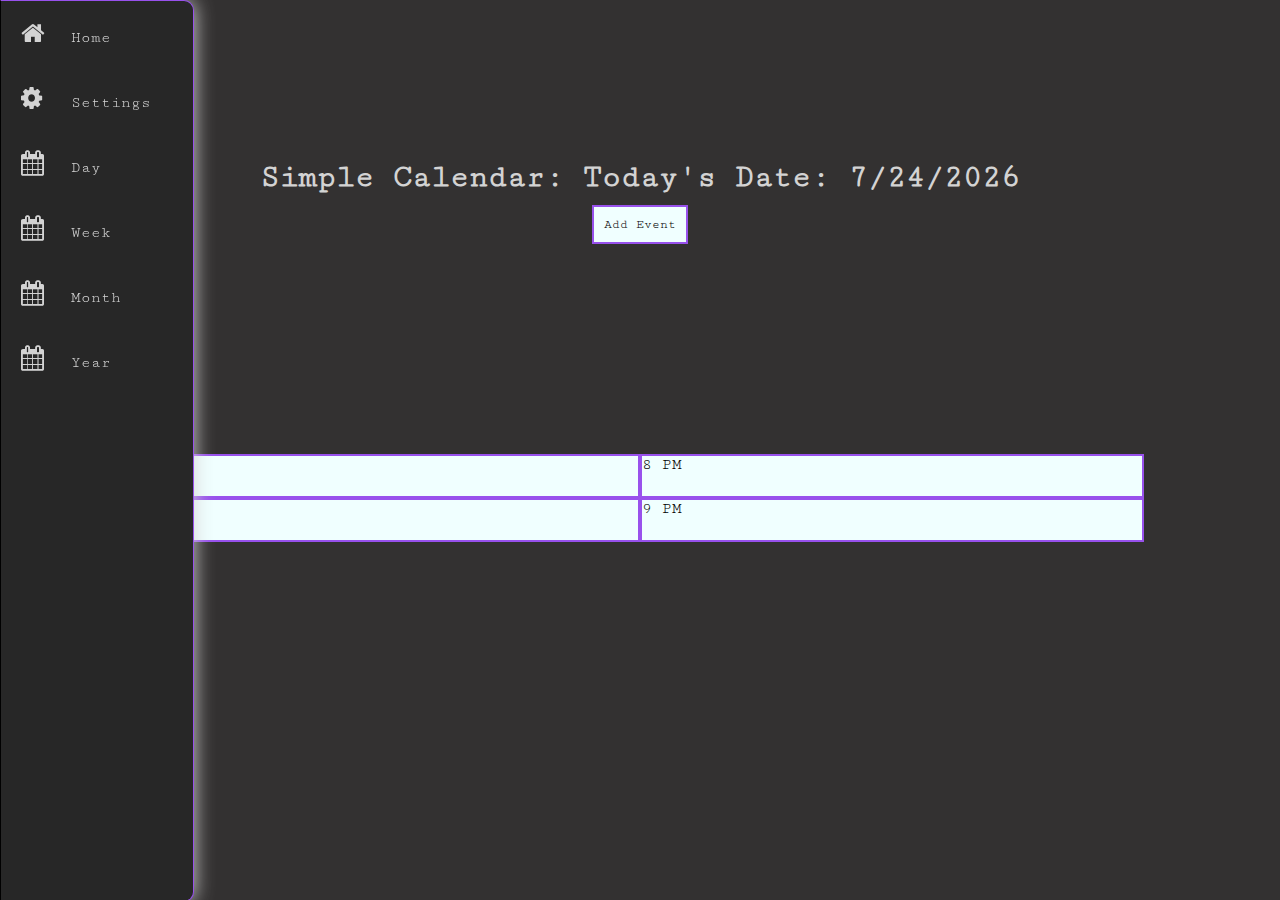
==== Homepage/index.html @ d7f36fc0 "aesthetic changes + logo" ====
<!DOCTYPE html>

<html lang="en">
    <head>
        <link rel="stylesheet" href="index-style.css">
        <link rel="stylesheet" href="https://cdnjs.cloudflare.com/ajax/libs/font-awesome/4.7.0/css/font-awesome.min.css">
        <script src = "index.js" defer></script>
        <meta charset="UTF-8">
        <link href="https://fonts.googleapis.com/css2?family=Cutive+Mono&display=swap" rel="stylesheet">

    </head>
    <body>
        <img src="../Logo/sclogo.png">
        <div class = "simple-calendar-homepage">
            <h1 class="title">Simple Calendar: Today's Date:
                <script>
            date = new Date().toLocaleDateString();
            document.write(date);
            </script>
            </h1>
            <button class="button addEvent">Add Event</button>
            <div class = "calendar main">
                <div class = "calendar firstHalf"></div>
                <div class = "calendar secondHalf"></div>



            </div>

            <div class = "popup addEvent" style = "margin-top: 50px;">
                <h1 class =  "title">Add Event</h1>
                <label for = "eventName"><strong>Event Name</strong></label>
                <input class = "userInput" id = "eventName" type = "text">
                <div class = "eventTime">
                    <div>
                        <h3 style = "margin-bottom: 0px;">startTime</h3>
                        <input class = "userInput startTime"  type = "text">
                    </div>
                    <div>
                        <h3  style ="margin-bottom: 0px;">endTime</h3>
                        <input class = "userInput endTime"  type = "text">
                    </div>
                </div>
                <button style = "margin-left: auto; margin-top: auto;" class = "button2 add">Add Event</button>
            </div>
        </div>

        </main>
        <div class="sidebar">
            <ul>
                <li class="sidebar-item"><i class="fa fa-home"></i>Home</li>
                <li class="sidebar-item"><i class="fa fa-gear"></i>Settings</li>
                <li class="sidebar-item"><i class="fa fa-calendar"></i>Day</li>
                <li class="sidebar-item"><i class="fa fa-calendar"></i>Week</li>
                <li class="sidebar-item"><i class="fa fa-calendar"></i>Month</li>
                <li class="sidebar-item"><i class="fa fa-calendar"></i>Year</li>
            </ul>
        </div>

    </body>
</html>
---- Homepage/index-style.css ----
body {
    background-color:#333131;
    font-family:'Cutive Mono', monospace;
}

*{
    margin:0;
    padding:0;
}
.title{
    display:flex; 
    color:lightgray;
}

.calendar.main{
    display: flex;
    margin-top: 200px;
}

.timebox {
    width: 500px;
    height:40px;
    border: 2px solid #9851EC;
    background-color:azure;
    margin:0px;
}
.firstHalf{
    margin-right: 0px;
}
.secondHalf{
    margin-left: 0px;
}
.text{
    text-align:center;
}

.button{
    display:flex;
    border: 2px solid #9851EC;
    background-color:azure;
    padding:10px;
    margin:10px;
    font-family:'Cutive Mono', monospace;
}

.button2 {
    display:flex;
    justify-content:center;
    align-items:center;
    background-color:#9851EC;
    font-weight: bolder;
    font-size: large;
    color:azure;
    width: 300px;
    height:75px;
}

.simple-calendar-homepage{
    display: flex;
    flex-direction: column;
    align-items: center;
}

.popup.addEvent {
    display: none;
    background-color: rgb(128, 120, 120);
    border-style: solid;
    border-color: black;
    width:800px;
    height:600px;
    position: relative;
    top:-500px;
    
    flex-direction: column;
}

.userInput {
    border: 2px;
    border-color:#9851EC;
    margin-top: 0px;
    padding:10px;
}
.eventTime{
    padding-left: 0px;
    display: flex;
}
.text{
    
    color:white;
    margin-left:4.5rem;
}
.sidebar{
    position: fixed;
    top: 0;
    left: 0;
    width: 4rem;
    height: 100vh;
    background-color:rgb(39, 39, 39);
    border-top-right-radius: 10px;
    border-bottom-right-radius: 10px;
    overflow: hidden;
    white-space: nowrap;
    box-shadow: 0px 0px 20px #d4d4d4;
    transition: 0.2s ease;
    border: 1px solid;
    border-right-color:#9851EC;
    border-top-color:#9851EC;
    border-bottom-color:#9851EC;
}
.sidebar:hover{
    width:12rem;
}
.sidebar .sidebar-item{
    padding: 10px;
    color:lightgray;
}
.sidebar .sidebar-item:hover{
    background-color:#9851EC;
    cursor: pointer;
}

.sidebar .sidebar-item .fa{
    font-size: 25px;
    width: 40px;
    padding: 10px;
    color:lightgray;
}
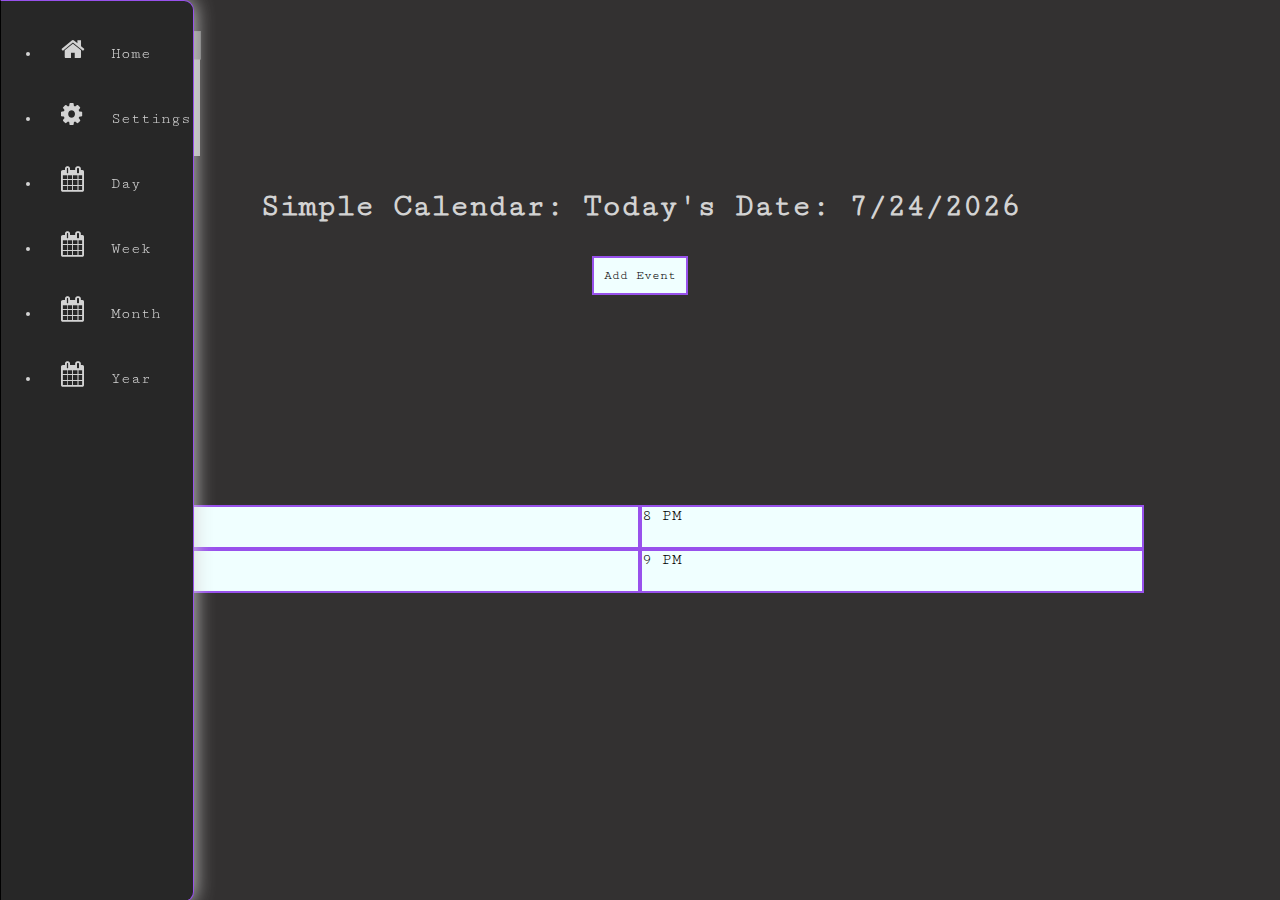
==== commit e4d0a992: "Merge branch 'main' into index-html" ====
--- a/Homepage/index.html
+++ b/Homepage/index.html
@@ -27,21 +27,25 @@
 
             </div>
 
-            <div class = "popup addEvent" style = "margin-top: 50px;">
-                <h1 class =  "title">Add Event</h1>
-                <label for = "eventName"><strong>Event Name</strong></label>
-                <input class = "userInput" id = "eventName" type = "text">
-                <div class = "eventTime">
+            <div class = "popup addEvent" >
+                <h1 class =  "title" style = "margin-left: var(--margin_standard);">Add Event</h1>
+                <form class = "form addEvent">
                     <div>
-                        <h3 style = "margin-bottom: 0px;">startTime</h3>
-                        <input class = "userInput startTime"  type = "text">
+                        <label for = "eventName" style = "margin-left: var(--margin_standard);"><strong>Event Name</strong></label><br>
+                        <input class = "userInput" id = "eventName" type = "text">
                     </div>
-                    <div>
-                        <h3  style ="margin-bottom: 0px;">endTime</h3>
-                        <input class = "userInput endTime"  type = "text">
+                    <div class = "eventTime">
+                        <div>
+                            <label for = "startTime" style = "margin-bottom: 0px; margin-left: var(--margin_standard);"><strong>startTime</strong></label><br>
+                            <input class = "userInput" id = "startTime" type = "text">
+                        </div>
+                        <div>
+                            <label for = "endTime"  style ="margin-bottom: 0px;"><strong>endTime</strong></label><br>
+                            <input class = "userInput" id = "endTime" type = "text">
+                        </div>
                     </div>
-                </div>
-                <button style = "margin-left: auto; margin-top: auto;" class = "button2 add">Add Event</button>
+                    <button style = "margin-left: auto; margin-top: auto;" class = "button2 add">Add Event</button>
+                </form>
             </div>
         </div>
 
--- a/Homepage/index-style.css
+++ b/Homepage/index-style.css
@@ -1,12 +1,15 @@
 body {
     background-color:#333131;
     font-family:'Cutive Mono', monospace;
+
 }
 
-*{
-    margin:0;
-    padding:0;
+.simple-calendar-homepage{
+    display: flex;
+    flex-direction: column;
+    align-items: center;
 }
+
 .title{
     display:flex; 
     color:lightgray;
@@ -55,11 +58,7 @@
     height:75px;
 }
 
-.simple-calendar-homepage{
-    display: flex;
-    flex-direction: column;
-    align-items: center;
-}
+/*AddEvent*/
 
 .popup.addEvent {
     display: none;
@@ -69,7 +68,7 @@
     width:800px;
     height:600px;
     position: relative;
-    top:-500px;
+    top:-300px;
     
     flex-direction: column;
 }
@@ -89,6 +88,25 @@
     color:white;
     margin-left:4.5rem;
 }
+
+.form.addEvent {
+    display: flex;
+    flex-direction: column;
+    height:100%;
+    gap:30px;
+}
+#eventName {
+    width: 75%;
+    margin-left: var(--margin_standard);
+}
+
+#startTime {
+    margin-left: var(--margin_standard);
+    margin-right:var(--margin_standard);
+}
+
+/*Sidebar*/
+
 .sidebar{
     position: fixed;
     top: 0;
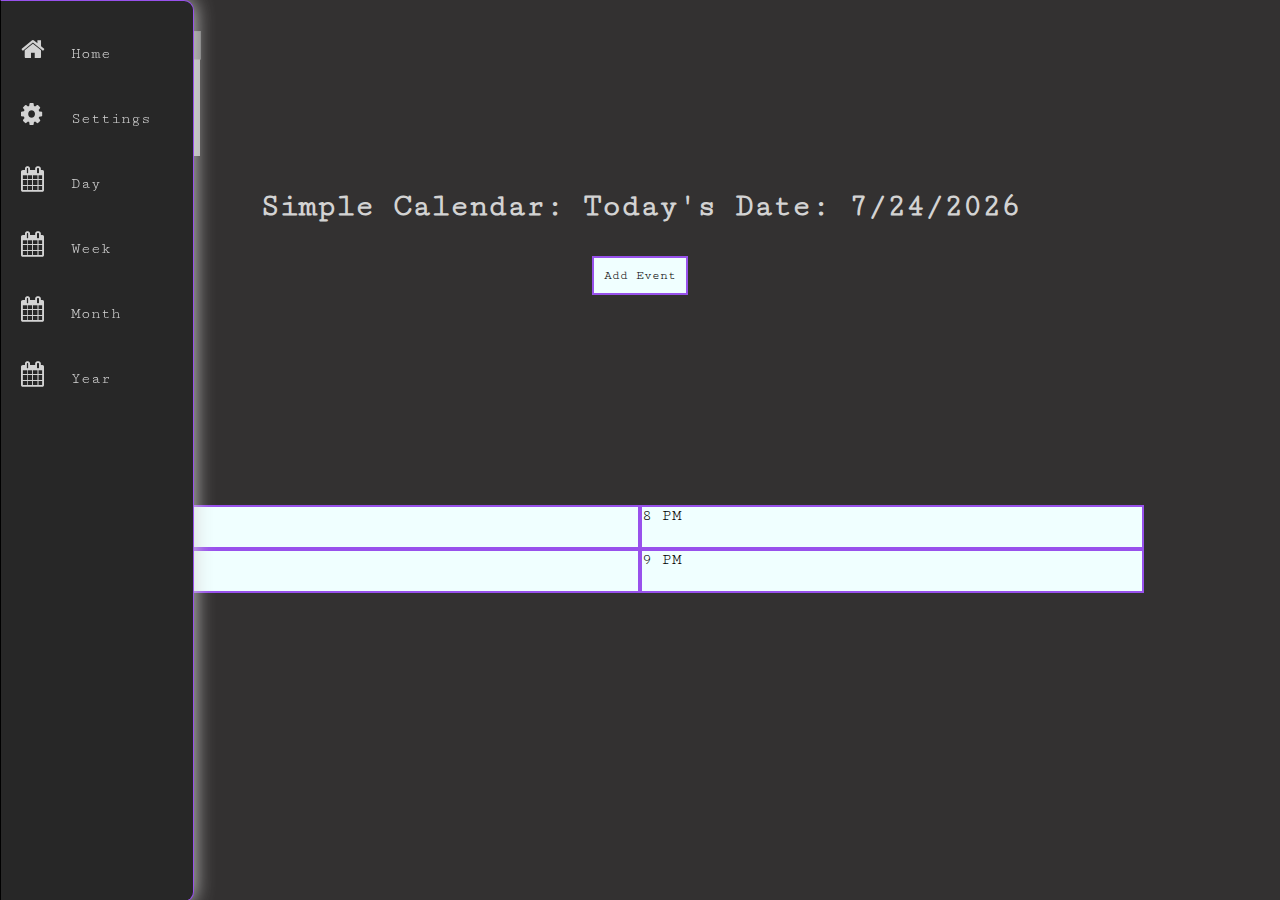
==== commit 5a60caf2: "fixed bullet points in sidebar" ====
--- a/Homepage/index.html
+++ b/Homepage/index.html
@@ -51,7 +51,7 @@
 
         </main>
         <div class="sidebar">
-            <ul>
+            <ul style = "list-style: none; padding-left: 0px;">
                 <li class="sidebar-item"><i class="fa fa-home"></i>Home</li>
                 <li class="sidebar-item"><i class="fa fa-gear"></i>Settings</li>
                 <li class="sidebar-item"><i class="fa fa-calendar"></i>Day</li>
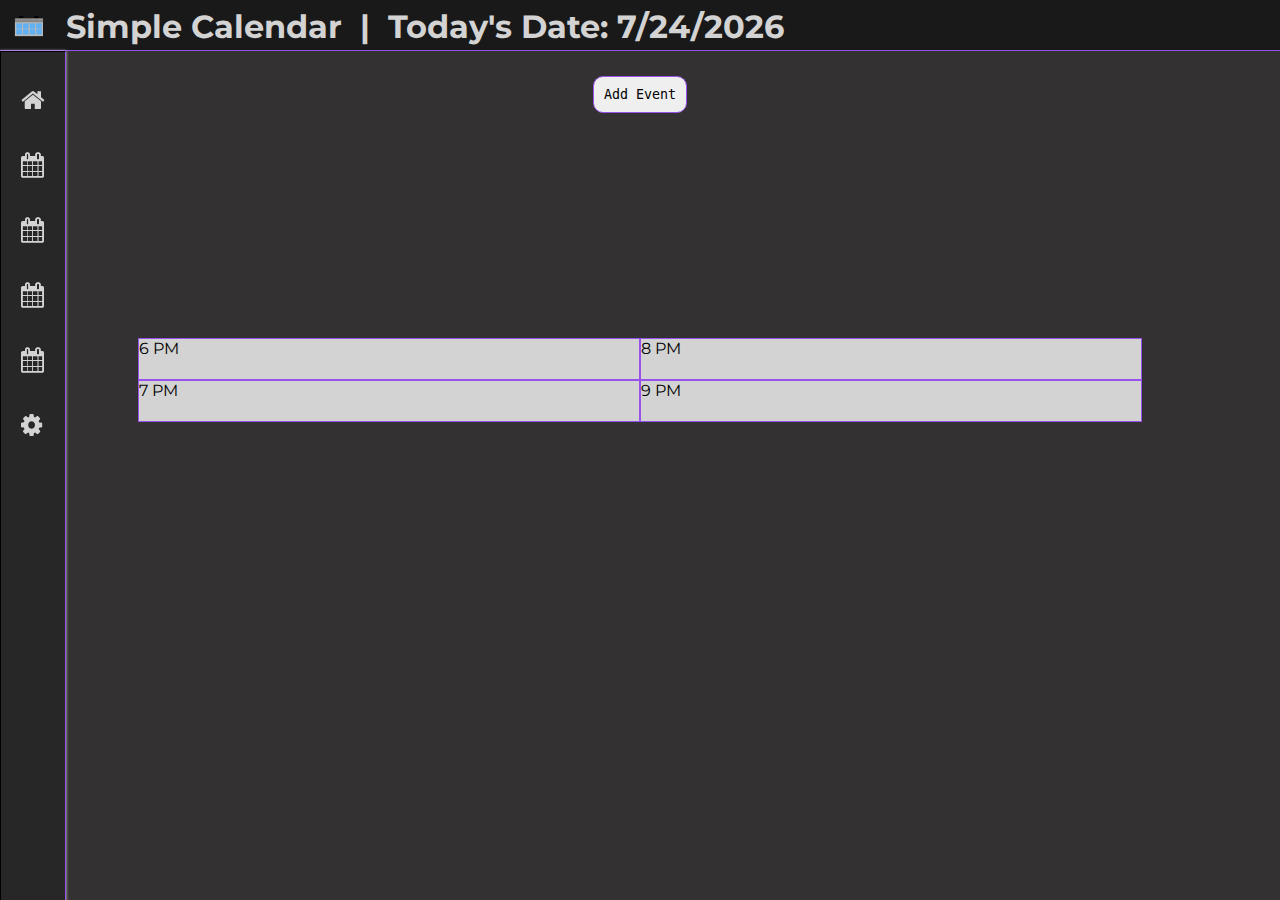
==== commit 3afb1a41: "LAYOUT SHEEEE SEXY" ====
--- a/Homepage/index.html
+++ b/Homepage/index.html
@@ -6,18 +6,27 @@
         <link rel="stylesheet" href="https://cdnjs.cloudflare.com/ajax/libs/font-awesome/4.7.0/css/font-awesome.min.css">
         <script src = "index.js" defer></script>
         <meta charset="UTF-8">
-        <link href="https://fonts.googleapis.com/css2?family=Cutive+Mono&display=swap" rel="stylesheet">
+        <link href="https://fonts.googleapis.com/css2?family=Montserrat:wght@200;400&display=swap" rel="stylesheet">
 
     </head>
     <body>
-        <img src="../Logo/sclogo.png">
+        <div class="header">
+            <div class="bar">
+                <div class="image">
+                    <img src="../Logo/sclogo.png" width="30" height="22">
+                </div>
+                <div class="title">
+                    <h1 class="title"> &nbsp  Simple Calendar &nbsp| &nbspToday's Date:
+                        <script>
+                    date = new Date().toLocaleDateString();
+                    document.write(date);
+                    </script>
+                    </h1>
+                </div>
+            </div>
+        </div>
         <div class = "simple-calendar-homepage">
-            <h1 class="title">Simple Calendar: Today's Date:
-                <script>
-            date = new Date().toLocaleDateString();
-            document.write(date);
-            </script>
-            </h1>
+           
             <button class="button addEvent">Add Event</button>
             <div class = "calendar main">
                 <div class = "calendar firstHalf"></div>
@@ -26,7 +35,6 @@
 
 
             </div>
-
             <div class = "popup addEvent" >
                 <h1 class =  "title" style = "margin-left: var(--margin_standard);">Add Event</h1>
                 <form class = "form addEvent">
@@ -52,12 +60,32 @@
         </main>
         <div class="sidebar">
             <ul style = "list-style: none; padding-left: 0px;">
-                <li class="sidebar-item"><i class="fa fa-home"></i>Home</li>
-                <li class="sidebar-item"><i class="fa fa-gear"></i>Settings</li>
-                <li class="sidebar-item"><i class="fa fa-calendar"></i>Day</li>
-                <li class="sidebar-item"><i class="fa fa-calendar"></i>Week</li>
-                <li class="sidebar-item"><i class="fa fa-calendar"></i>Month</li>
-                <li class="sidebar-item"><i class="fa fa-calendar"></i>Year</li>
+                <li class="sidebar-item">
+                    <i class="fa fa-home">
+
+                    </i>
+                    Home
+                </li>
+                <li class="sidebar-item">
+                    <i class="fa fa-calendar"></i>
+                    Day
+                </li>
+                <li class="sidebar-item">
+                    <i class="fa fa-calendar"></i>
+                    Week
+                </li>
+                <li class="sidebar-item">
+                    <i class="fa fa-calendar"></i>
+                    Month
+                </li>
+                <li class="sidebar-item">
+                    <i class="fa fa-calendar"></i>
+                    Year
+                </li>
+                <li class="sidebar-item">
+                    <i class="fa fa-gear"></i>
+                    Settings
+                </li>
             </ul>
         </div>
 
--- a/Homepage/index-style.css
+++ b/Homepage/index-style.css
@@ -1,7 +1,15 @@
 body {
     background-color:#333131;
-    font-family:'Cutive Mono', monospace;
-
+    font-family:'Montserrat', sans-serif;
+    margin:0;
+    padding:0;
+}
+.header {
+    display:flex;
+    width: 100%;
+    height: 50px;
+    background-color:rgba(22, 21, 21, 0.849);
+    border-bottom:1px solid#9851EC;
 }
 
 .simple-calendar-homepage{
@@ -9,10 +17,13 @@
     flex-direction: column;
     align-items: center;
 }
-
 .title{
-    display:flex; 
+    display:inline-block;
     color:lightgray;
+    justify-content:space-between;
+    align-items:center;
+    position:relative;
+    top:-7px;
 }
 
 .calendar.main{
@@ -23,8 +34,8 @@
 .timebox {
     width: 500px;
     height:40px;
-    border: 2px solid #9851EC;
-    background-color:azure;
+    border: 1px solid #9851EC;
+    background-color:lightgray;
     margin:0px;
 }
 .firstHalf{
@@ -39,11 +50,19 @@
 
 .button{
     display:flex;
-    border: 2px solid #9851EC;
-    background-color:azure;
+    border: 1px solid #9851EC;
+    background-color;
     padding:10px;
-    margin:10px;
+    margin:25px;
     font-family:'Cutive Mono', monospace;
+    color:black;
+    cursor:pointer;
+    transition: all 0.3s ease 0s;
+    border-radius:10px;
+}
+
+.button:hover {
+    background-color:rgb(211, 211, 211, 0.8)
 }
 
 .button2 {
@@ -69,7 +88,6 @@
     height:600px;
     position: relative;
     top:-300px;
-    
     flex-direction: column;
 }
 
@@ -85,7 +103,7 @@
 }
 .text{
     
-    color:white;
+    color:lightgray;
     margin-left:4.5rem;
 }
 
@@ -114,16 +132,15 @@
     width: 4rem;
     height: 100vh;
     background-color:rgb(39, 39, 39);
-    border-top-right-radius: 10px;
-    border-bottom-right-radius: 10px;
     overflow: hidden;
     white-space: nowrap;
-    box-shadow: 0px 0px 20px #d4d4d4;
+    box-shadow: 0px 0px 3px #d4d4d4;
     transition: 0.2s ease;
     border: 1px solid;
     border-right-color:#9851EC;
-    border-top-color:#9851EC;
     border-bottom-color:#9851EC;
+    justify-content:bottom;
+    margin-top:51px;
 }
 .sidebar:hover{
     width:12rem;
@@ -143,3 +160,9 @@
     padding: 10px;
     color:lightgray;
 }
+.image {
+    display:inline-block;
+    padding-left:14px;
+    position:relative;
+    top:-15px;
+}
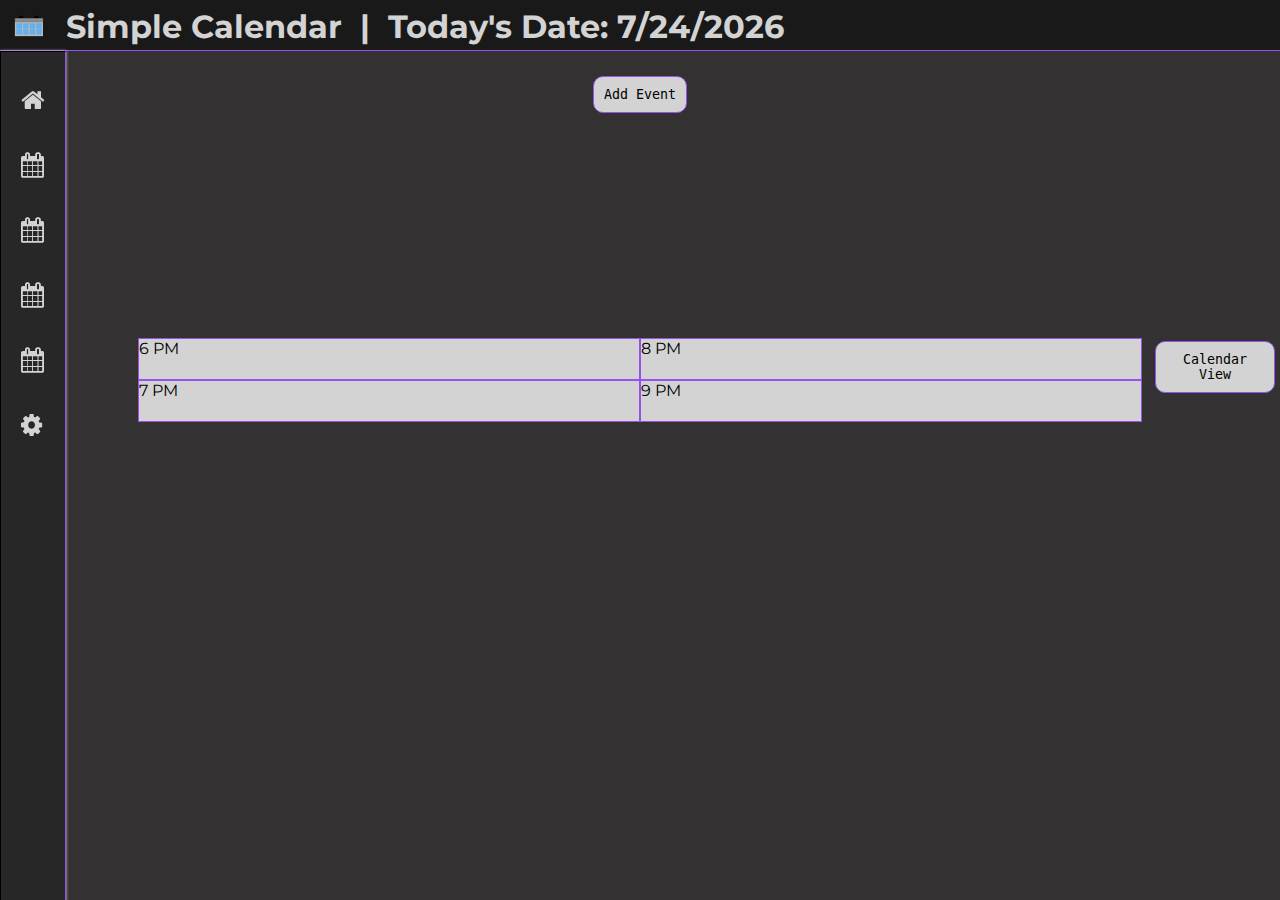
==== commit 45b2c039: "toggle button made" ====
--- a/Homepage/index.html
+++ b/Homepage/index.html
@@ -35,6 +35,7 @@
 
 
             </div>
+            <button class="button toggleView" style="position: relative;left: 575px; top:-106px; width:120px; justify-content: center;">Calendar View</button>
             <div class = "popup addEvent" >
                 <h1 class =  "title" style = "margin-left: var(--margin_standard);">Add Event</h1>
                 <form class = "form addEvent">
--- a/Homepage/index-style.css
+++ b/Homepage/index-style.css
@@ -51,7 +51,7 @@
 .button{
     display:flex;
     border: 1px solid #9851EC;
-    background-color;
+    background-color:lightgray;
     padding:10px;
     margin:25px;
     font-family:'Cutive Mono', monospace;
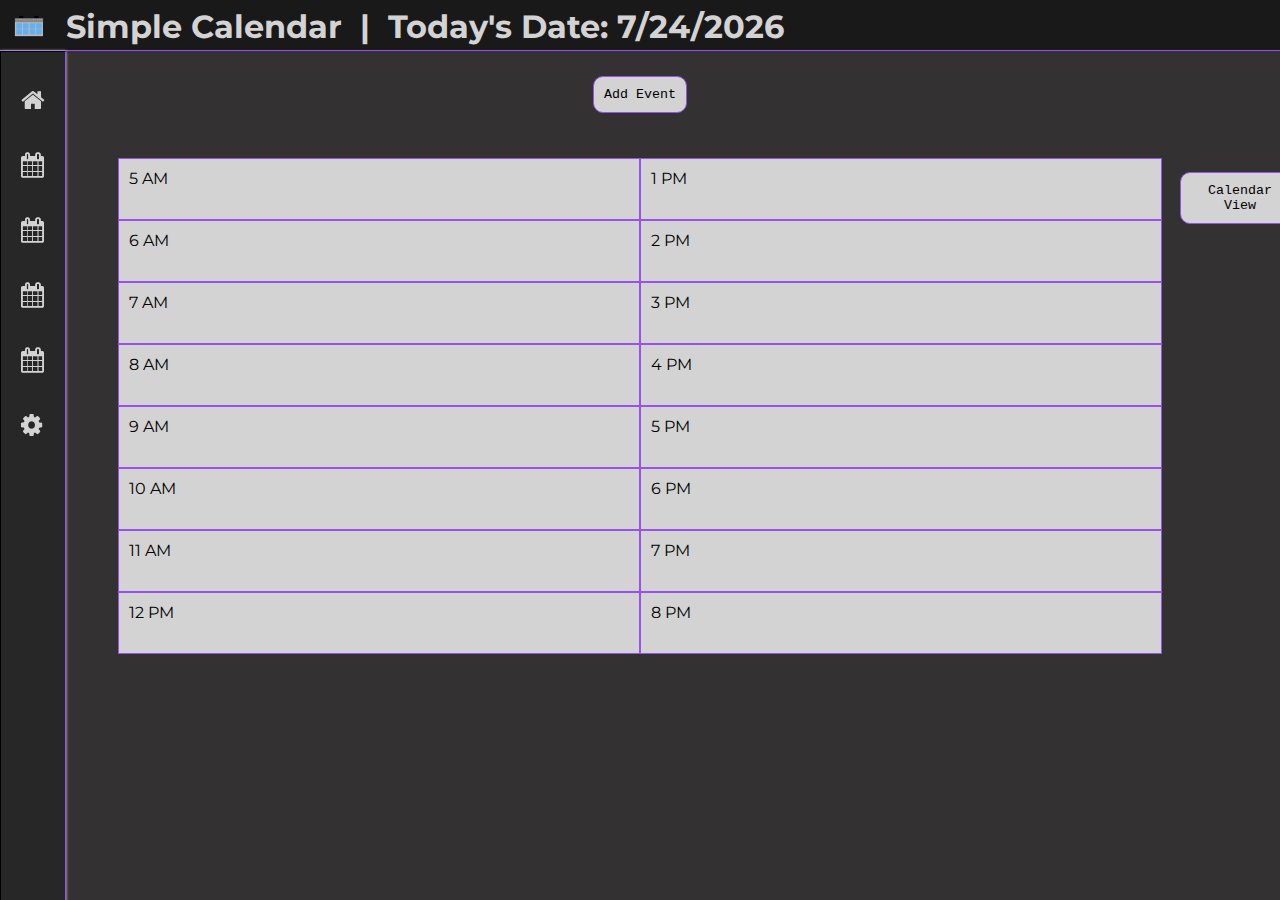
==== commit d5a59524: "fixed butt placement" ====
--- a/Homepage/index.html
+++ b/Homepage/index.html
@@ -35,7 +35,7 @@
 
 
             </div>
-            <button class="button toggleView" style="position: relative;left: 575px; top:-106px; width:120px; justify-content: center;">Calendar View</button>
+            <button class="button toggleView" style="position: relative;left: 600px; top:-507px; width:120px; justify-content: center;">Calendar View</button>
             <div class = "popup addEvent" >
                 <h1 class =  "title" style = "margin-left: var(--margin_standard);">Add Event</h1>
                 <form class = "form addEvent">
--- a/Homepage/index-style.css
+++ b/Homepage/index-style.css
@@ -28,7 +28,7 @@
 
 .calendar.main{
     display: flex;
-    margin-top: 200px;
+    margin-top: 20px;
 }
 
 .timebox {
@@ -37,6 +37,7 @@
     border: 1px solid #9851EC;
     background-color:lightgray;
     margin:0px;
+    padding:10px;
 }
 .firstHalf{
     margin-right: 0px;
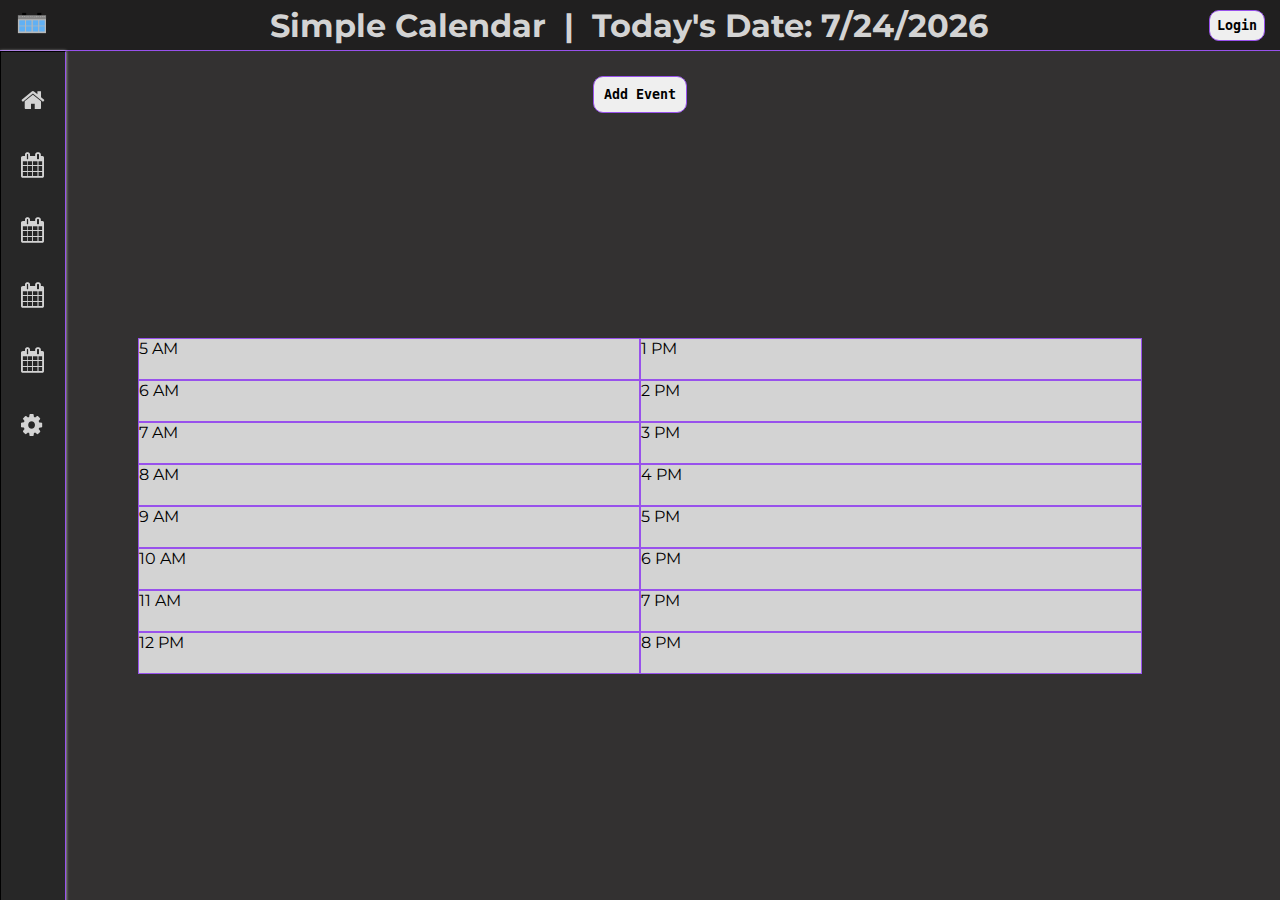
==== commit d8d86c55: "more aesthetics added login button" ====
--- a/Homepage/index.html
+++ b/Homepage/index.html
@@ -11,7 +11,6 @@
     </head>
     <body>
         <div class="header">
-            <div class="bar">
                 <div class="image">
                     <img src="../Logo/sclogo.png" width="30" height="22">
                 </div>
@@ -23,11 +22,11 @@
                     </script>
                     </h1>
                 </div>
-            </div>
+                <button class="login"><strong>Login</strong></button>
         </div>
         <div class = "simple-calendar-homepage">
            
-            <button class="button addEvent">Add Event</button>
+            <button class="button addEvent"><strong>Add Event</strong></button>
             <div class = "calendar main">
                 <div class = "calendar firstHalf"></div>
                 <div class = "calendar secondHalf"></div>
@@ -35,7 +34,6 @@
 
 
             </div>
-            <button class="button toggleView" style="position: relative;left: 600px; top:-507px; width:120px; justify-content: center;">Calendar View</button>
             <div class = "popup addEvent" >
                 <h1 class =  "title" style = "margin-left: var(--margin_standard);">Add Event</h1>
                 <form class = "form addEvent">
@@ -84,7 +82,9 @@
                     Year
                 </li>
                 <li class="sidebar-item">
-                    <i class="fa fa-gear"></i>
+                    <i class="fa fa-gear">
+
+                    </i>
                     Settings
                 </li>
             </ul>
--- a/Homepage/index-style.css
+++ b/Homepage/index-style.css
@@ -10,8 +10,14 @@
     height: 50px;
     background-color:rgba(22, 21, 21, 0.849);
     border-bottom:1px solid#9851EC;
+    margin-left:auto;
+    justify-content:space-between;
+    align-items:center;
+    transition: all 0.3s ease 0s;
 }
-
+.header:hover {
+    background-color:rgba(22, 21, 21, 0.649)
+}
 .simple-calendar-homepage{
     display: flex;
     flex-direction: column;
@@ -20,15 +26,13 @@
 .title{
     display:inline-block;
     color:lightgray;
-    justify-content:space-between;
-    align-items:center;
     position:relative;
-    top:-7px;
+    white-space:nowrap;
 }
 
 .calendar.main{
     display: flex;
-    margin-top: 20px;
+    margin-top: 200px;
 }
 
 .timebox {
@@ -37,7 +41,6 @@
     border: 1px solid #9851EC;
     background-color:lightgray;
     margin:0px;
-    padding:10px;
 }
 .firstHalf{
     margin-right: 0px;
@@ -52,7 +55,7 @@
 .button{
     display:flex;
     border: 1px solid #9851EC;
-    background-color:lightgray;
+    background-color;
     padding:10px;
     margin:25px;
     font-family:'Cutive Mono', monospace;
@@ -136,7 +139,7 @@
     overflow: hidden;
     white-space: nowrap;
     box-shadow: 0px 0px 3px #d4d4d4;
-    transition: 0.2s ease;
+    transition: 0.3s ease;
     border: 1px solid;
     border-right-color:#9851EC;
     border-bottom-color:#9851EC;
@@ -151,6 +154,7 @@
     color:lightgray;
 }
 .sidebar .sidebar-item:hover{
+    transition: 0.2s ease;
     background-color:#9851EC;
     cursor: pointer;
 }
@@ -163,7 +167,21 @@
 }
 .image {
     display:inline-block;
-    padding-left:14px;
+    padding-left:17px;
     position:relative;
-    top:-15px;
 }
+.login {
+    display:flex;
+     border: 1px solid #9851EC;
+     background-color;
+    padding:7px;
+     margin:15px;
+     font-family:'Cutive Mono', monospace;
+     color:black;
+    cursor:pointer;
+     transition: all 0.3s ease 0s;
+     border-radius:10px;
+}
+.login:hover {
+    background-color:rgb(211, 211, 211, 0.8)
+}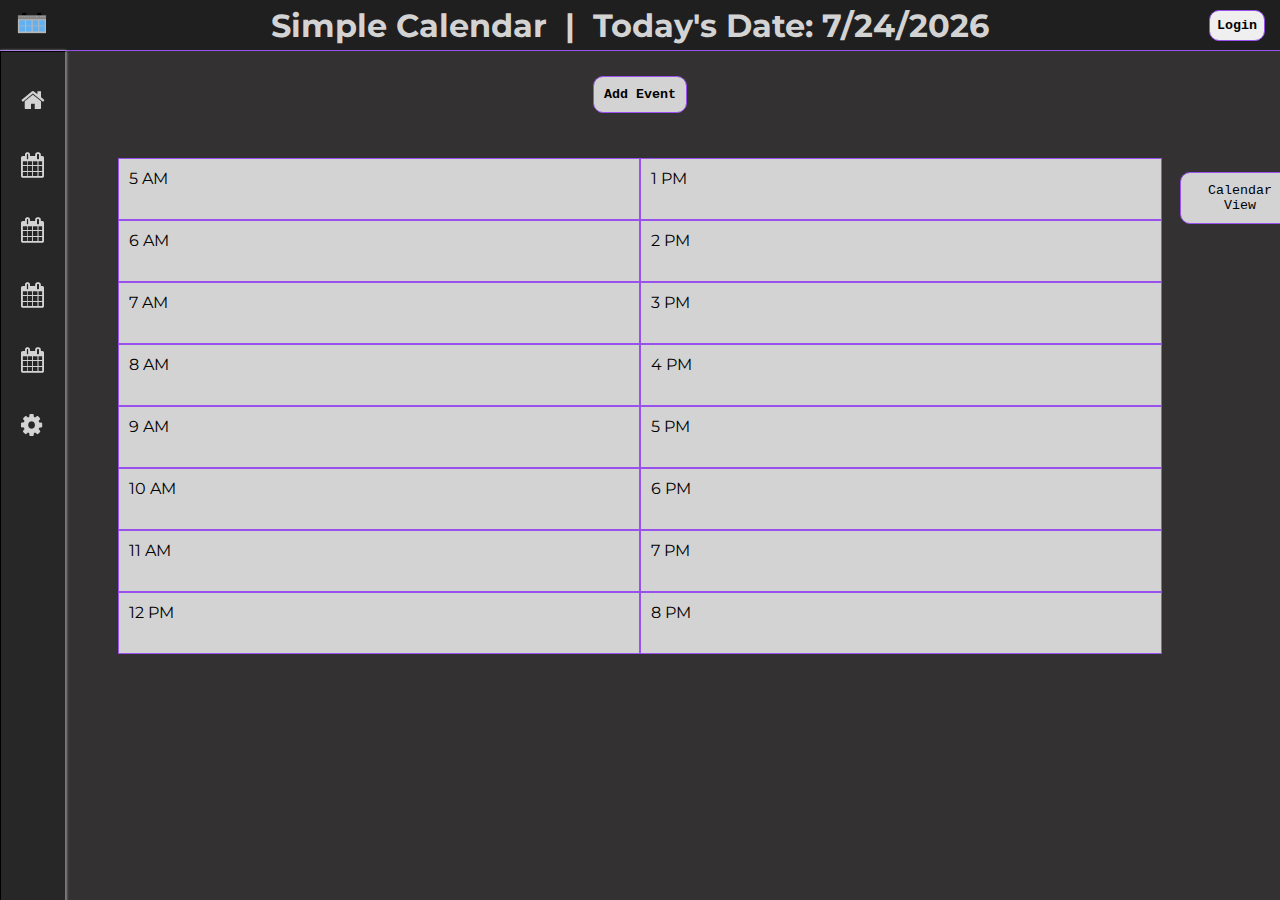
==== commit 104e2d1e: "Merge pull request #17 from erich222/index-html" ====
--- a/Homepage/index.html
+++ b/Homepage/index.html
@@ -34,6 +34,7 @@
 
 
             </div>
+            <button class="button toggleView" style="position: relative;left: 600px; top:-507px; width:120px; justify-content: center;">Calendar View</button>
             <div class = "popup addEvent" >
                 <h1 class =  "title" style = "margin-left: var(--margin_standard);">Add Event</h1>
                 <form class = "form addEvent">
--- a/Homepage/index-style.css
+++ b/Homepage/index-style.css
@@ -32,7 +32,7 @@
 
 .calendar.main{
     display: flex;
-    margin-top: 200px;
+    margin-top: 20px;
 }
 
 .timebox {
@@ -41,6 +41,7 @@
     border: 1px solid #9851EC;
     background-color:lightgray;
     margin:0px;
+    padding:10px;
 }
 .firstHalf{
     margin-right: 0px;
@@ -55,7 +56,7 @@
 .button{
     display:flex;
     border: 1px solid #9851EC;
-    background-color;
+    background-color:lightgray;
     padding:10px;
     margin:25px;
     font-family:'Cutive Mono', monospace;
